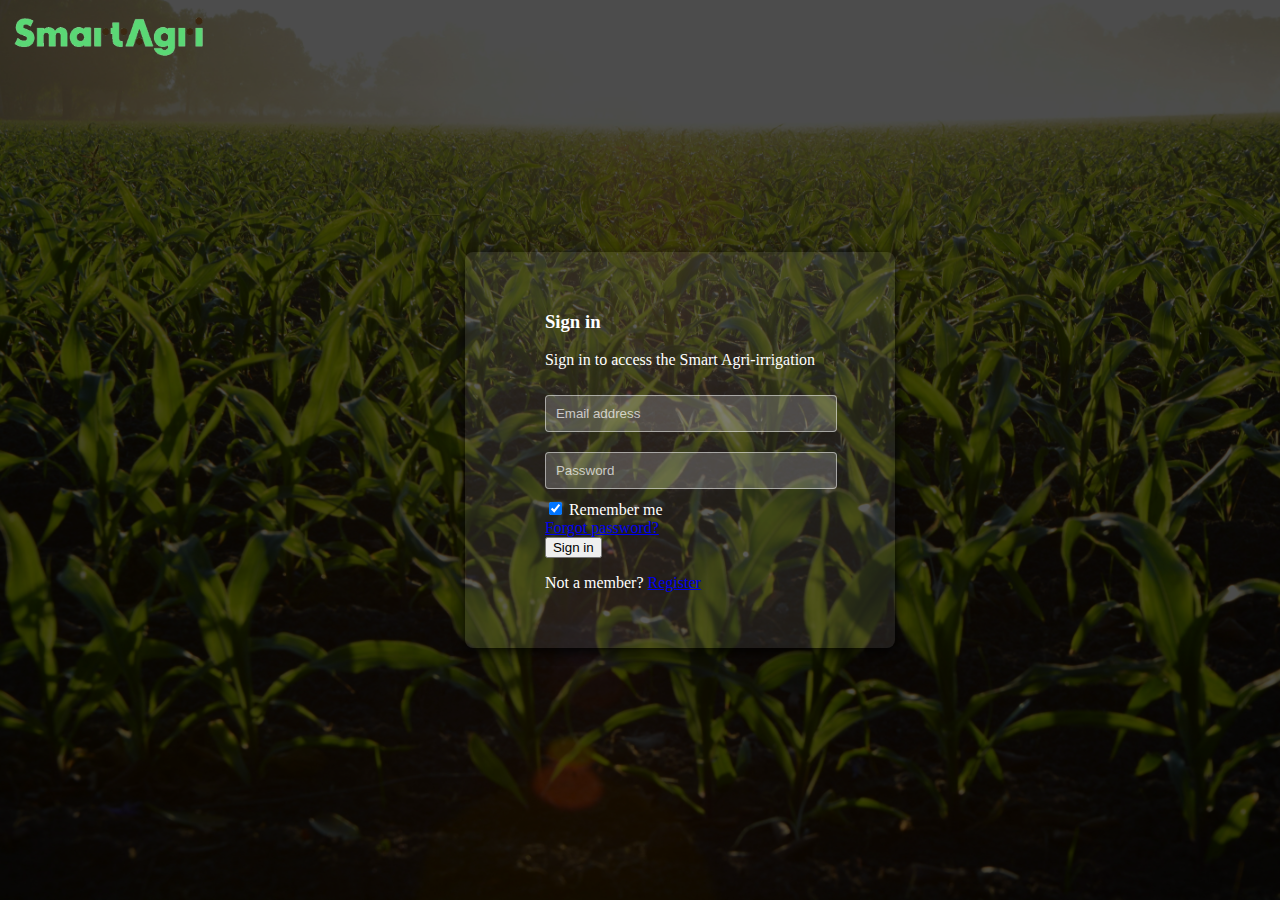
==== src/pages/loginPage.html @ b5f6c844 "Added login page" ====
<!doctype html>
<html lang="en">
<head>
    <meta charset="utf-8">
    <title>Smart Agri-irrigation Log in</title>
    <meta name="viewport" content="width=device-width, initial-scale=1, shrink-to-fit=no">
    <link href="https://cdn.jsdelivr.net/npm/bootstrap@5.3.2/dist/css/bootstrap.min.css" rel="stylesheet" integrity="sha384-T3c6CoIi6uLrA9TneNEoa7RxnatzjcDSCmG1MXxSR1GAsXEV/Dwwykc2MPK8M2HN" crossorigin="anonymous">
    <link rel="stylesheet" href="../styles/loginPage.css">
</head>
<body>
    <div class="app-container">
        <header class="my-4">
            <img id="logo" src="/public/assets/Logo-smartagri.png" alt="Smart Agri Logo" class="img-fluid">
        </header>
        <main>
            <div class="container">
                <div class="row">
                    <div class="col-md-12">
                        <h3>Sign in</h3>
                        <p>Sign in to access the Smart Agri-irrigation</p>
                        <form class="text-center">
                            <div class="form-outline mb-4">
                                <input type="email" id="form2Example1" class="form-control" placeholder="Email address">
                            </div>
                            <div class="form-outline mb-4">
                                <input type="password" id="form2Example2" class="form-control" placeholder="Password">
                            </div>
                            <div class="row mb-4">
                                <div class="col d-flex justify-content-center">
                                    <div class="form-check">
                                        <input class="form-check-input" type="checkbox" value="" id="form2Example31" checked>
                                        <label class="form-check-label" for="form2Example31"> Remember me </label>
                                    </div>
                                </div>
                                <div class="col">
                                    <a href="#!">Forgot password?</a>
                                </div>
                            </div>
                            <button type="button" class="btn btn-primary btn-block mb-4">Sign in</button>
                            <div class="text-center">
                                <p>Not a member? <a href="/src/pages/registerPage.html">Register</a></p>
                            </div>
                        </form>
                    </div>
                </div>
            </div>
        </main>
        <footer></footer>
    </div>
    <script src="https://cdn.jsdelivr.net/npm/@popperjs/core@2.11.8/dist/umd/popper.min.js" integrity="sha384-I7E8VVD/ismYTF4hNIPjVp/Zjvgyol6VFvRkX/vR+Vc4JQkC+hVqc2pM8ODewa9r" crossorigin="anonymous"></script>
    <script src="https://cdn.jsdelivr.net/npm/bootstrap@5.3.2/dist/js/bootstrap.min.js" integrity="sha384-BBtl+eGJRgqQAUMxJ7pMwbEyER4l1g+O15P+16Ep7Q9Q+zqX6gSbd85u4mG4QzX+" crossorigin="anonymous"></script>
</body>
</html>
---- src/styles/loginPage.css ----
html, body {
    overflow: hidden; /* Prevents scrolling */
    width: 100vw;
    height: 100vh;
    margin: 0;
    padding: 0;
    display: flex;
    justify-content: center;
    align-items: center;
    background: url('/public/assets/farm-background.jpg') no-repeat center center fixed;
    background-size: cover;
    box-sizing: border-box;
    color: white; /* Font color set to white */
    position: fixed; /* Ensures the body remains fixed */
}

body::before {
    content: '';
    position: fixed;
    top: 0;
    left: 0;
    width: 100vw;
    height: 100vh;
    background: rgba(0, 0, 0, 0.7);
    z-index: 1;
}
#logo {
    position: absolute;
    top: 10px;
    left: 10px;
    width: 200px; /* Adjust the width as needed */
    height: auto; /* Maintain aspect ratio */
    z-index: 3; /* Ensure it is above other elements */
}

.container {
    width: 100%;
    max-width: 400px;
    padding: 40px;
    background-color: rgba(244,244,244,0.09); /* Container background with 4% opacity */
    border-radius: 8px;
    box-shadow: 0 4px 12px rgba(0, 0, 0, 0.8); /* Shadow effect */
    display: flex;
    flex-direction: column;
    justify-content: center;
    align-items: center;
    z-index: 2; /* Ensure the container is above the overlay */
    position: relative;
}

input[type="email"], input[type="password"], input[type="submit"] {
    background-color: rgba(255, 255, 255, 0.2); /* Input background with 20% opacity */
    border: 1px solid rgba(255, 255, 255, 0.5); /* Semi-transparent border */
    color: white; /* White text color */
    padding: 10px;
    border-radius: 4px;
    margin: 10px 0;
    width: 100%;
}

input[type="email"]::placeholder, input[type="password"]::placeholder {
    color: rgba(255, 255, 255, 0.7); /* Semi-transparent placeholder text */
}

/* Media query for phone screens */
@media (max-width: 600px) {
    .container {
        padding: 20px;
        max-width: 95%;
    }

    input[type="email"], input[type="password"], input[type="submit"] {
        padding: 8px;
        margin: 8px 0;
    }

    body {
        overflow: hidden; /* Prevent scrolling */
    }
}
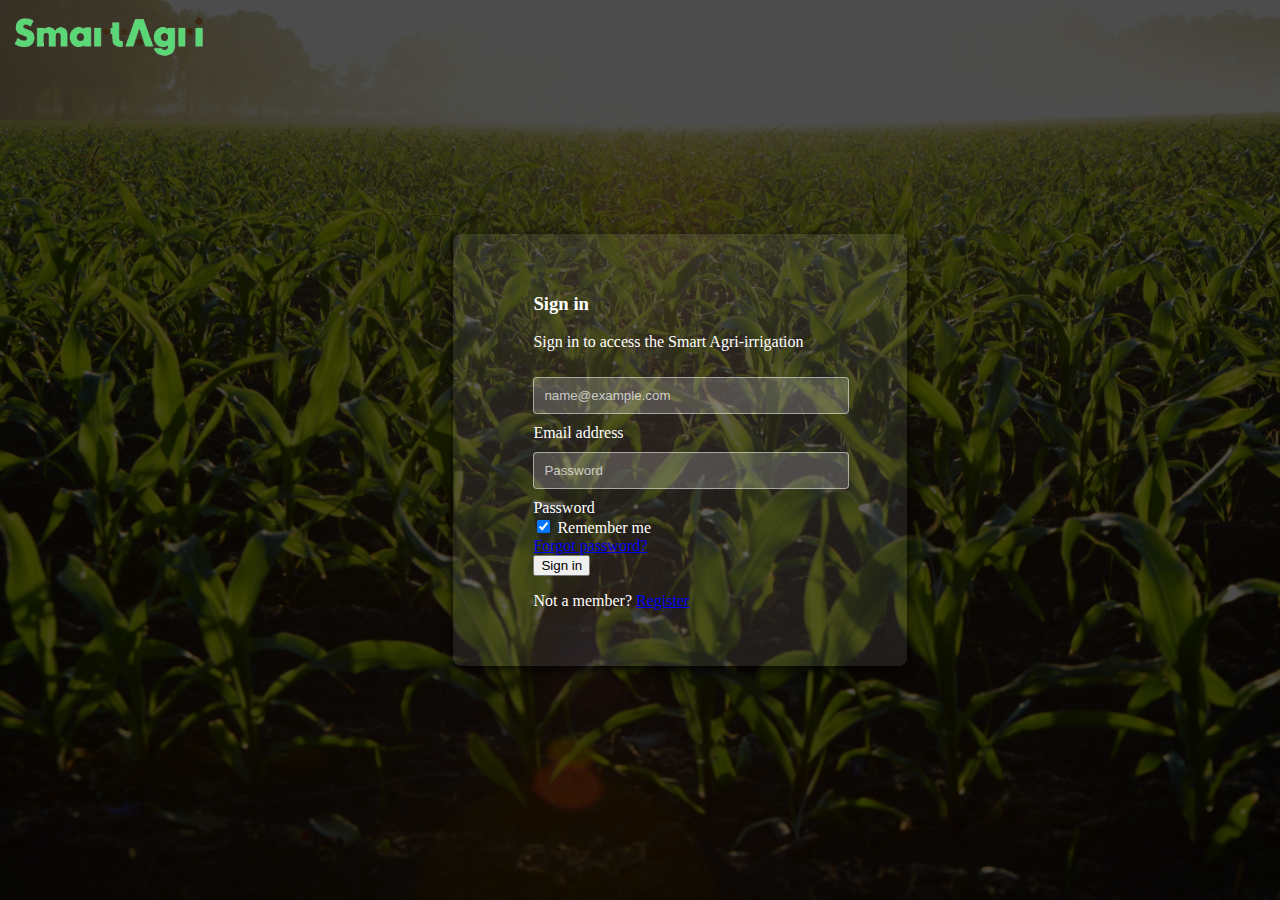
==== commit 8aeeb4cb: "Fixed the placeholder" ====
--- a/src/pages/loginPage.html
+++ b/src/pages/loginPage.html
@@ -19,11 +19,13 @@
                         <h3>Sign in</h3>
                         <p>Sign in to access the Smart Agri-irrigation</p>
                         <form class="text-center">
-                            <div class="form-outline mb-4">
-                                <input type="email" id="form2Example1" class="form-control" placeholder="Email address">
+                            <div class="form-floating mb-3">
+                                <input type="email" class="form-control" id="floatingInput" placeholder="name@example.com">
+                                <label for="floatingInput">Email address</label>
                             </div>
-                            <div class="form-outline mb-4">
-                                <input type="password" id="form2Example2" class="form-control" placeholder="Password">
+                            <div class="form-floating">
+                                <input type="password" class="form-control" id="floatingPassword" placeholder="Password">
+                                <label for="floatingPassword">Password</label>
                             </div>
                             <div class="row mb-4">
                                 <div class="col d-flex justify-content-center">
